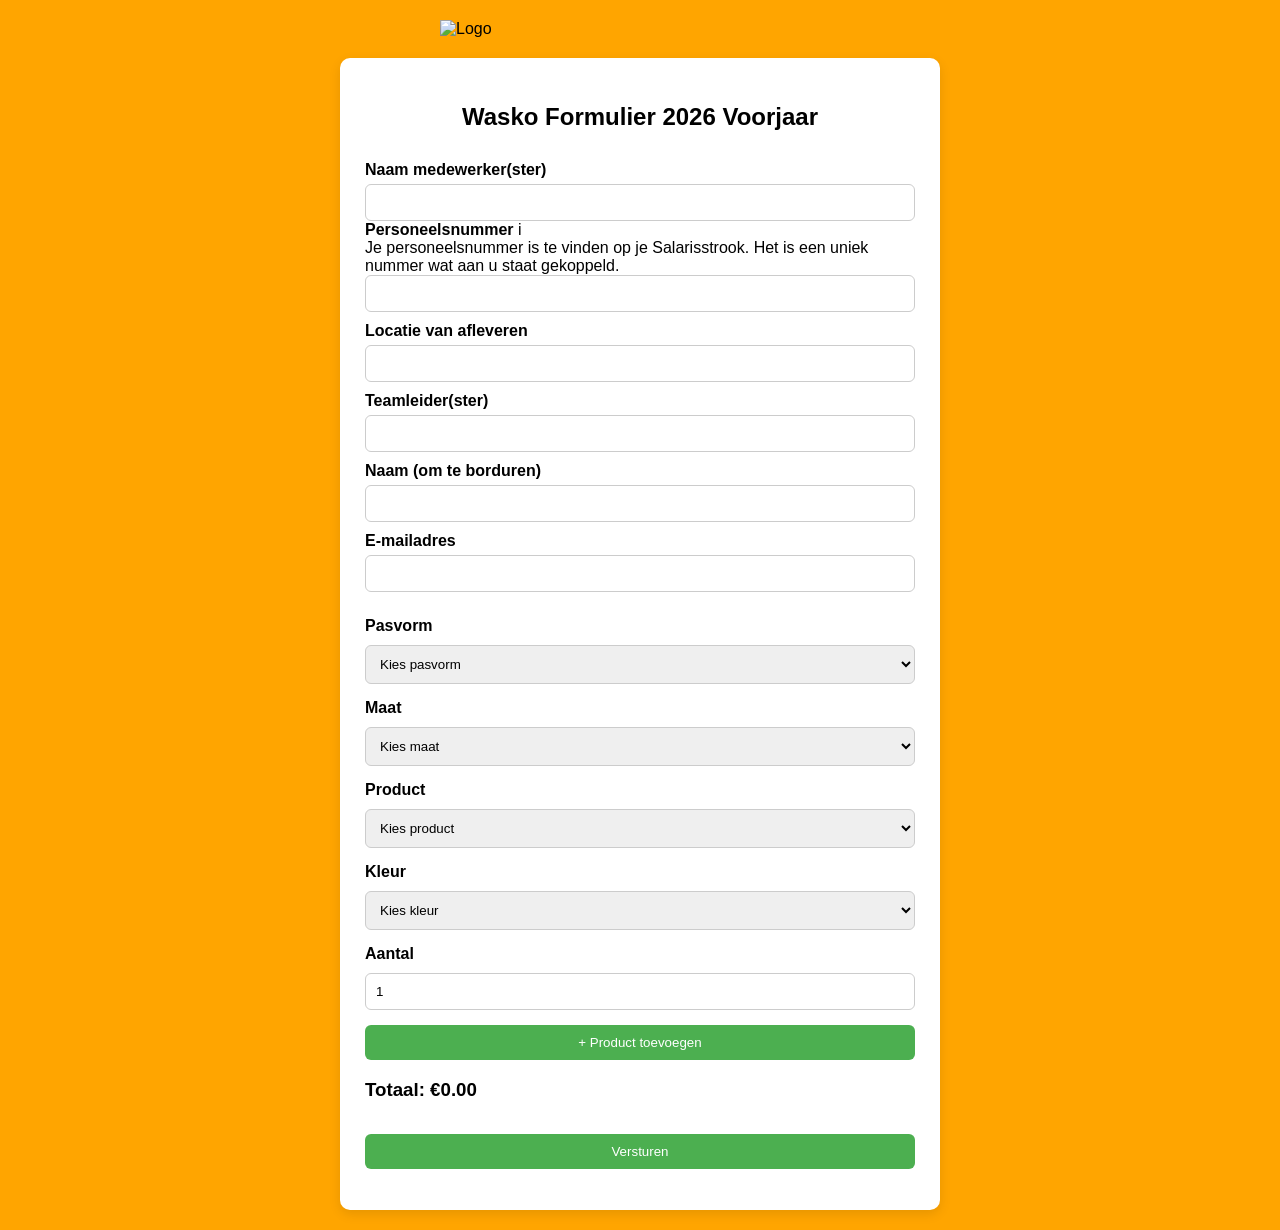
==== index.html @ e5a5cce0 "Add email input and sending delay message Added email input field and a message about sending delay." ====
<!DOCTYPE html>
<html lang="nl">
<head>
  <meta charset="UTF-8">
  <meta name="viewport" content="width=device-width, initial-scale=1.0">
  <title>Wasko Formulier</title>

  <link rel="stylesheet" href="css form jb.css.css">
</head>

<body>

  <div class="logo">
    <img src="https://www.jbbusinesswear.nl/uploads/Logo/JB-Businesswaer_1.png" alt="Logo">
  </div>

  <div class="form-container">

    <h2>Wasko Formulier 2026 Voorjaar</h2>

    <form id="contactForm">

      <label for="naam">Naam medewerker(ster)</label>
      <input type="text" id="naam" name="naam" required>

      <div class="label-row">
        <label for="personeelsnummer">Personeelsnummer</label>

        <span class="info-icon" onclick="toggleInfo(event)">i</span>
      </div>

      <div class="info-box" id="info-personeelsnummer">
        Je personeelsnummer is te vinden op je Salarisstrook. Het is een uniek nummer wat aan u staat gekoppeld.
      </div>
      <input type="text" id="personeelsnummer" name="personeelsnummer" required>

      <label for="afleverloc">Locatie van afleveren</label>
      <input type="text" id="afleverloc" name="afleverloc" required>

      <label for="teamleid">Teamleider(ster)</label>
      <input type="text" id="teamleid" name="teamleid" required>

      <label for="borduurnaam">Naam (om te borduren)</label>
      <input type="text" id="borduurnaam" name="borduurnaam" required>

      <label for="email">E-mailadres</label>
      <input type="email" id="email" name="email" required>

      <div id="products">

        <div class="product-row">

          <label>Pasvorm</label>
          <select name="pasvorm[]" class="pasvormSelect" required>
            <option value="">Kies pasvorm</option>
            <option value="Woman">Woman</option>
            <option value="Unisex">Unisex</option>
          </select>

          <label>Maat</label>
          <select name="maat[]" class="maatSelect" required>
            <option value="">Kies maat</option>
          </select>

          <label>Product</label>
          <select name="product[]" class="productSelect" required>
            <option value="">Kies product</option>
            <option value="Jurkje van Cutter & Buck|71.39">Jurkje van Cutter & Buck</option>
            <!-- <option value="cottover hoody |44.95">Cottover hoody </option> -->
            <option value="fz hoody cottover|51.85">Fz hoody cottover</option>
            <option value="polo korte mouw cottover|20.75">Polo korte mouw cottover</option>
            <option value="polo lange mouw cottover|35.94">Polo lange mouw cottover</option>
            <option value="trui ronde hals cottover|33.03">Trui ronde hals cottover</option>
            <option value="t-shirt lange mouw cottover|20.27">T-shirt lange mouw cottover</option>
            <option value="t-shirt korte mouw cottover|10.35">T-shirt korte mouw cottover</option>
            <!-- <option value="t-shirt korte mouw v-hals cottover|16.40">T-shirt korte mouw v-hals cottover</option> -->
            <option value="fleece printer|37.87">Fleece printer</option>
            <option value="hoody clique|44.95">Hoody clique</option>
            <!-- <option value="overhead printer|44.95">Overhead printer</option> -->
            <option value="javelin printer|48.94">Javelin printer</option>
            <!-- <option value="t-shirt v-hals en rond printer|10.35">T-shirt v-hals en rond printer</option> -->
            <!-- <option value="polo korte mouw printer|20.75">Polo korte mouw printer</option> -->
            <option value="trial printer|60.14">Trial printer</option>
            <option value="expedition printer|60.14">Expedition printer</option>
            <option value="jog printer|79.07">Jog printer</option>
            <!-- <option value="bodywarmer trail printer|60.14">Bodywarmer trail printer</option> -->
            <!-- <option value="t-shirt lange mouw printer|20.27">T-shirt lange mouw printer</option> -->
           <!-- <option value="polo shirt lange mouw printer|35.94">Polo shirt lange mouw printer</option> -->
            <option value="softshell printer|79.07">Softshell printer</option>
            <option value="hemd printer|9.56">Hemd printer</option>

          </select>

          <label>Kleur</label>
          <select name="kleur[]" class="kleurSelect" required>
            <option value="">Kies kleur</option>
            <option value="Zwart">Zwart</option>
            <option value="Blauw">Blauw</option>
            <option value="Rood">Rood</option>
            <option value="Wit">Wit</option>
          </select>

          <label>Aantal</label>
          <input type="number" name="aantal[]" min="1" value="1" required>

          <button type="button" class="removeProduct" style="display:none;">
            Verwijder
          </button>

        </div>

      </div>

      <button type="button" id="addProduct">+ Product toevoegen</button>

      <h3 id="totalPrice">Totaal: €0.00</h3>

      <button type="submit">Versturen</button>

    </form>

    <p id="status"></p>

    <div id="confirmPage" style="display:none;">
      <h2>Controleer bestelling</h2>
      <p>Het verzenden kan even duren graag geduldig.</p>
      <div id="confirmData"></div>
      <button id="confirmSend">Definitief verzenden</button>
      <button id="goBack" type="button">Terug</button>
    </div>

    <div id="afterSubmit" style="display:none;">
      <p>Verzonden!</p>
      <button id="resetBtn" type="button">Opnieuw</button>
    </div>

  </div>

  <script src="JS FORM JB.js"></script>

</body>
</html>
---- css form jb.css.css ----
body {
  font-family: Arial, sans-serif;
  background-color: orange;
  display: flex;
  flex-direction: column;
  align-items: center;
  min-height: 100vh;
  margin: 0;
  padding: 20px;
}

.logo {
  display: flex;
  justify-content: center;
  margin-bottom: 20px;
}

.logo img {
  width: 400px;
  max-width: 100%;
}

.form-container {
  background: white;
  padding: 25px;
  border-radius: 10px;
  width: 100%;
  max-width: 550px;
  box-shadow: 0 4px 12px rgba(0,0,0,0.1);
}

h2 {
  text-align: center;
}

form {
  display: flex;
  flex-direction: column;
}

label {
  margin-top: 10px;
  margin-bottom: 5px;
  font-weight: bold;
}

input,
select {
  padding: 10px;
  border: 1px solid #ccc;
  border-radius: 6px;
}

button {
  margin-top: 15px;
  padding: 10px;
  border: none;
  border-radius: 6px;
  background-color: #4CAF50;
  color: white;
  cursor: pointer;
}

button:hover {
  background-color: #45a049;
}

.product-row {
  display: flex;
  flex-direction: column;
  gap: 5px;
  margin-top: 15px;
}

.product-row hr {
  margin-top: 20px;
}

.removeProduct {
  background-color: red;
}

.removeProduct:hover {
  background-color: darkred;
}
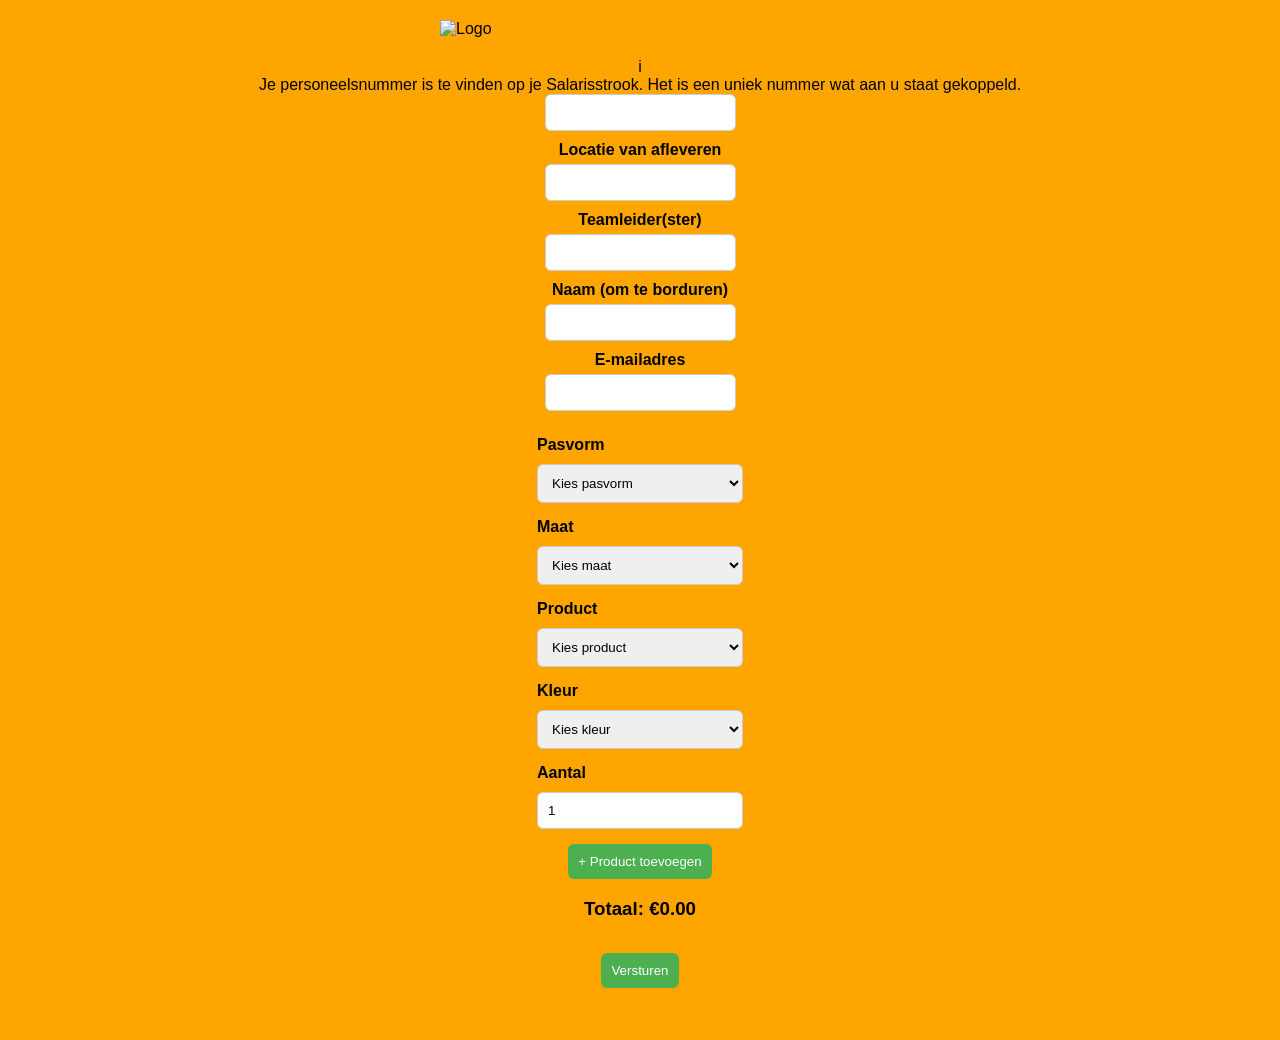
==== commit 92080554: "Remove form container from index.html Removed the form container and its elements from the HTML." ====
--- a/index.html
+++ b/index.html
@@ -9,22 +9,10 @@
 </head>
 
 <body>
-
+<!--test-->
   <div class="logo">
     <img src="https://www.jbbusinesswear.nl/uploads/Logo/JB-Businesswaer_1.png" alt="Logo">
   </div>
-
-  <div class="form-container">
-
-    <h2>Wasko Formulier 2026 Voorjaar</h2>
-
-    <form id="contactForm">
-
-      <label for="naam">Naam medewerker(ster)</label>
-      <input type="text" id="naam" name="naam" required>
-
-      <div class="label-row">
-        <label for="personeelsnummer">Personeelsnummer</label>
 
         <span class="info-icon" onclick="toggleInfo(event)">i</span>
       </div>
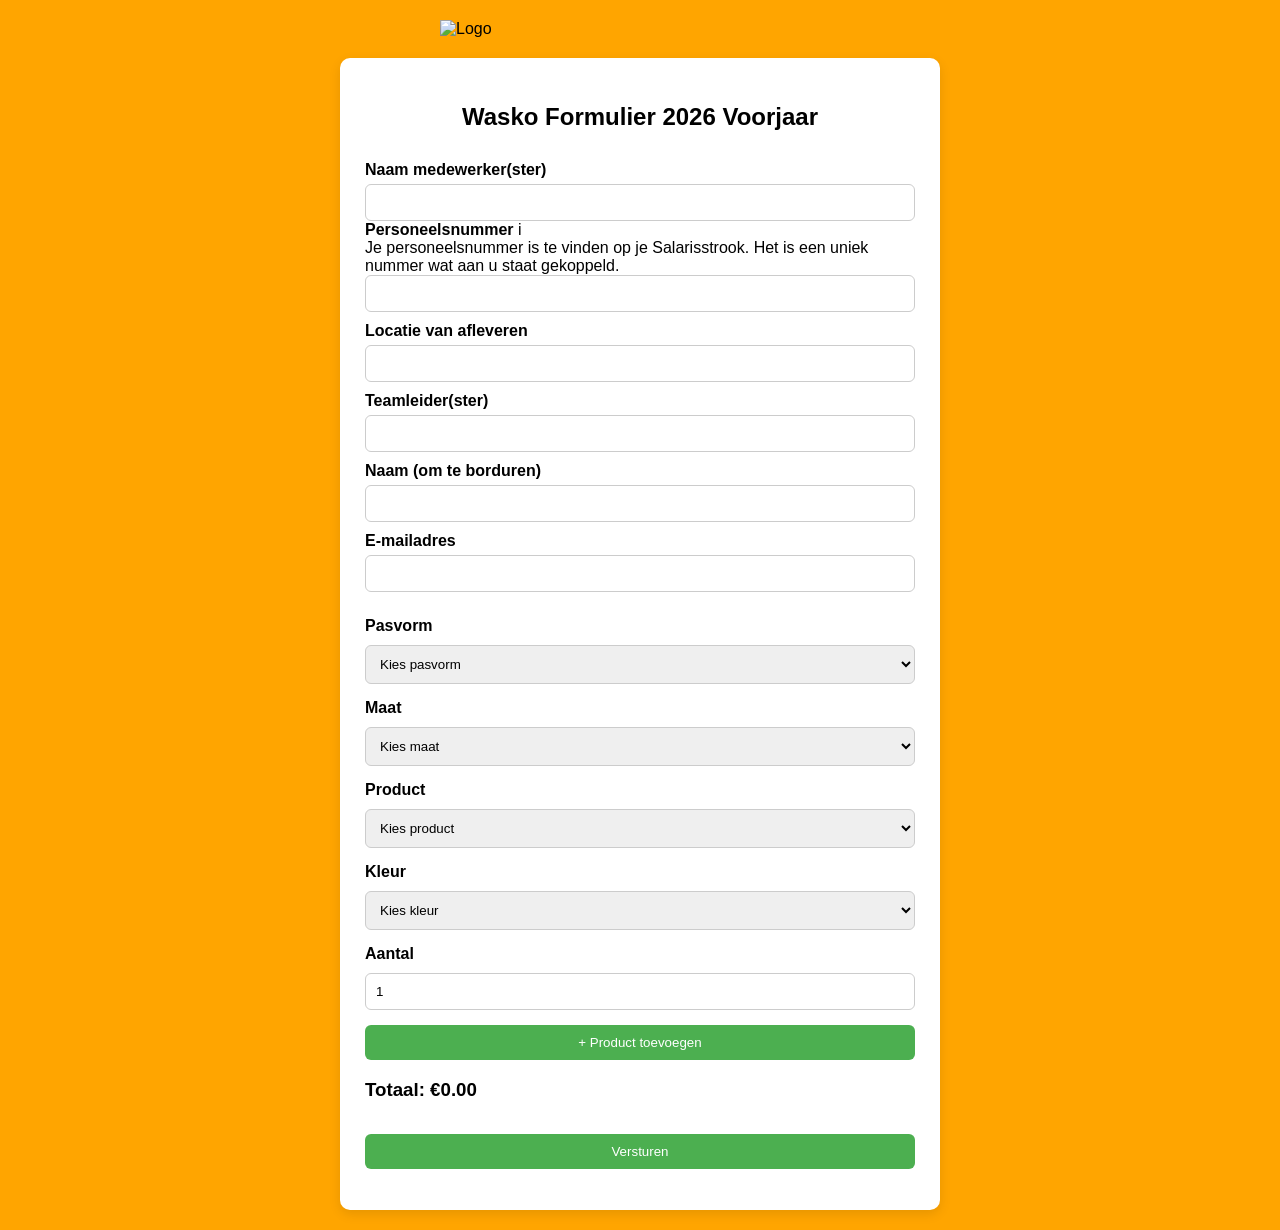
==== commit 112de58d: "Add contact form for employee details Added a form container with a title and input fields for emplo" ====
--- a/index.html
+++ b/index.html
@@ -13,6 +13,18 @@
   <div class="logo">
     <img src="https://www.jbbusinesswear.nl/uploads/Logo/JB-Businesswaer_1.png" alt="Logo">
   </div>
+
+  <div class="form-container">
+
+    <h2>Wasko Formulier 2026 Voorjaar</h2>
+
+    <form id="contactForm">
+
+      <label for="naam">Naam medewerker(ster)</label>
+      <input type="text" id="naam" name="naam" required>
+
+      <div class="label-row">
+        <label for="personeelsnummer">Personeelsnummer</label>
 
         <span class="info-icon" onclick="toggleInfo(event)">i</span>
       </div>
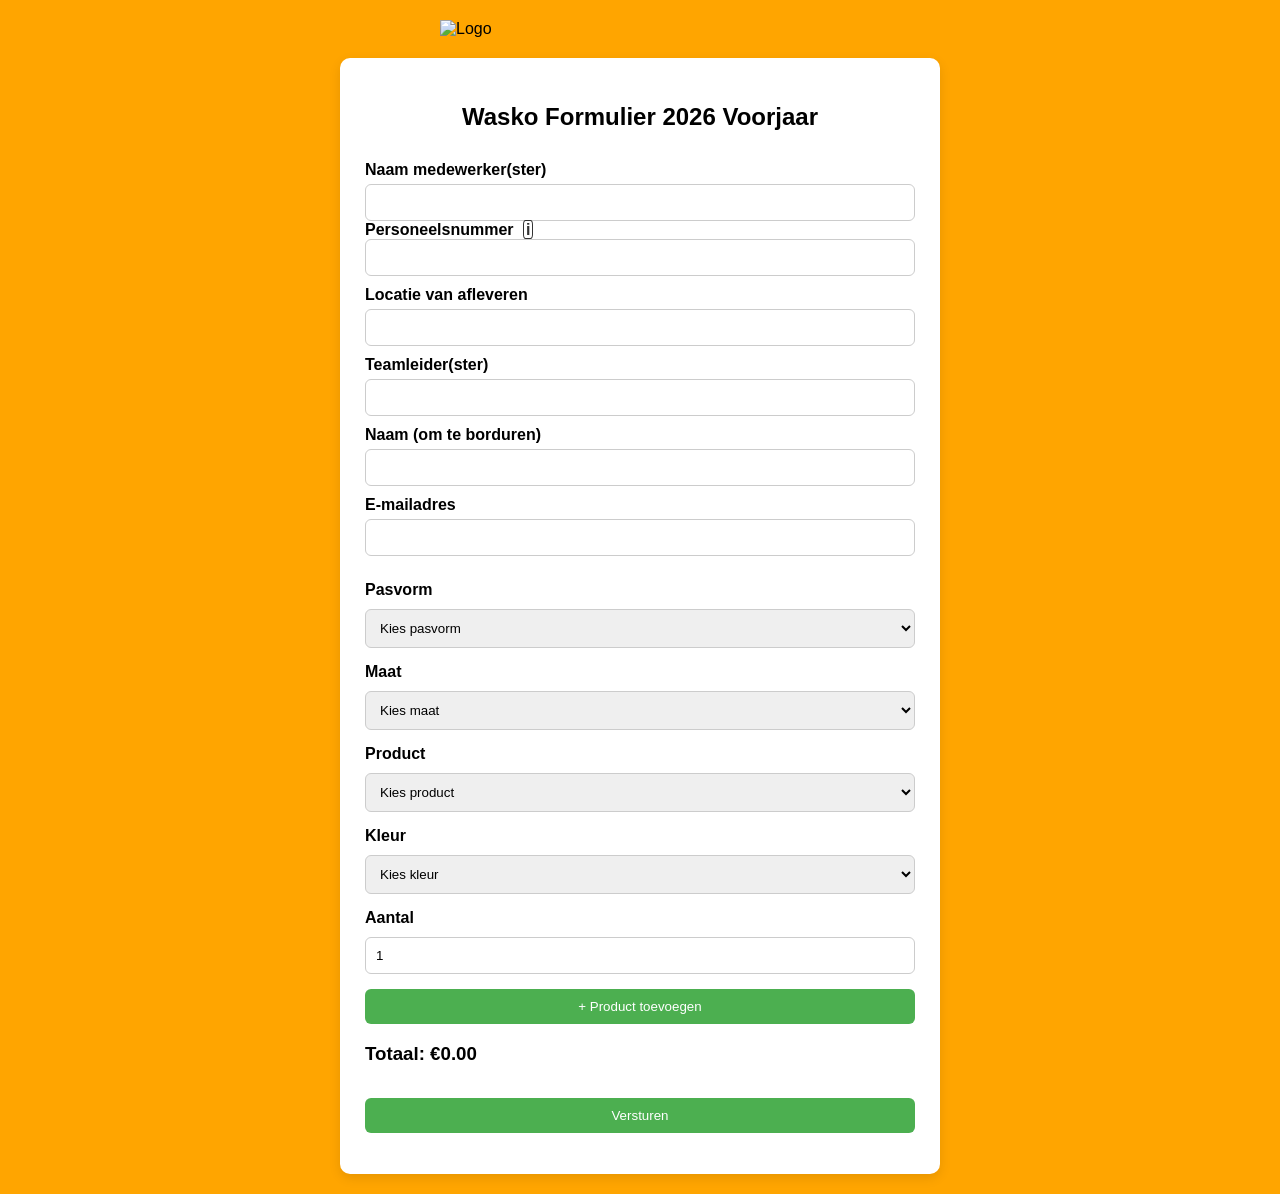
==== commit 12889276: "Fix stylesheet link in index.html" ====
--- a/index.html
+++ b/index.html
@@ -5,7 +5,7 @@
   <meta name="viewport" content="width=device-width, initial-scale=1.0">
   <title>Wasko Formulier</title>
 
-  <link rel="stylesheet" href="css form jb.css.css">
+  <link rel="stylesheet" href="css form jb.css">
 </head>
 
 <body>
--- a/css form jb.css
+++ b/css form jb.css
@@ -0,0 +1,120 @@
+body {
+  font-family: Arial, sans-serif;
+  background-color: orange;
+  background-image: url(https://wasko.nl/wp-content/uploads/2025/02/Middel-2.svg);
+  background-size: 500px;
+  background-repeat: no-repeat;
+  background-position: right center;
+  display: flex;
+  flex-direction: column;
+  align-items: center;
+  min-height: 100vh;
+  margin: 0;
+  padding: 20px;
+}
+
+.logo {
+  display: flex;
+  justify-content: center;
+  margin-bottom: 20px;
+}
+
+.logo img {
+  width: 400px;
+  max-width: 100%;
+}
+
+.form-container {
+  background: white;
+  padding: 25px;
+  border-radius: 10px;
+  width: 100%;
+  max-width: 550px;
+  box-shadow: 0 4px 12px rgba(0,0,0,0.1);
+}
+
+h2 {
+  text-align: center;
+}
+
+form {
+  display: flex;
+  flex-direction: column;
+}
+
+label {
+  margin-top: 10px;
+  margin-bottom: 5px;
+  font-weight: bold;
+}
+
+input,
+select {
+  padding: 10px;
+  border: 1px solid #ccc;
+  border-radius: 6px;
+}
+
+button {
+  margin-top: 15px;
+  padding: 10px;
+  border: none;
+  border-radius: 6px;
+  background-color: #4CAF50;
+  color: white;
+  cursor: pointer;
+}
+
+button:hover {
+  background-color: #45a049;
+}
+
+.product-row {
+  display: flex;
+  flex-direction: column;
+  gap: 5px;
+  margin-top: 15px;
+}
+
+.product-row hr {
+  margin-top: 20px;
+}
+
+.removeProduct {
+  background-color: red;
+}
+
+.removeProduct:hover {
+  background-color: darkred;
+}
+.info-icon {
+  cursor: pointer;
+  margin-left: 5px;
+  font-size: 14px;
+  color: #333;
+  font-weight: bold;
+  font-size: 16px;
+  border:#333 1px solid;
+  border-radius: 25%;
+  width: 60px;
+  padding: 2px;
+  padding-top: 0px;
+  padding-bottom: 0px;
+}
+
+.info-box {
+  display: none;
+  margin: 5px 0 10px 0;
+  padding: 10px;
+  background: #f9f9f9;
+  border: 1px solid #ccc;
+  border-radius: 8px;
+  font-size: 13px;
+
+  position: relative;
+  z-index: 10;
+}
+
+.info-box.show {
+  display: block;
+}
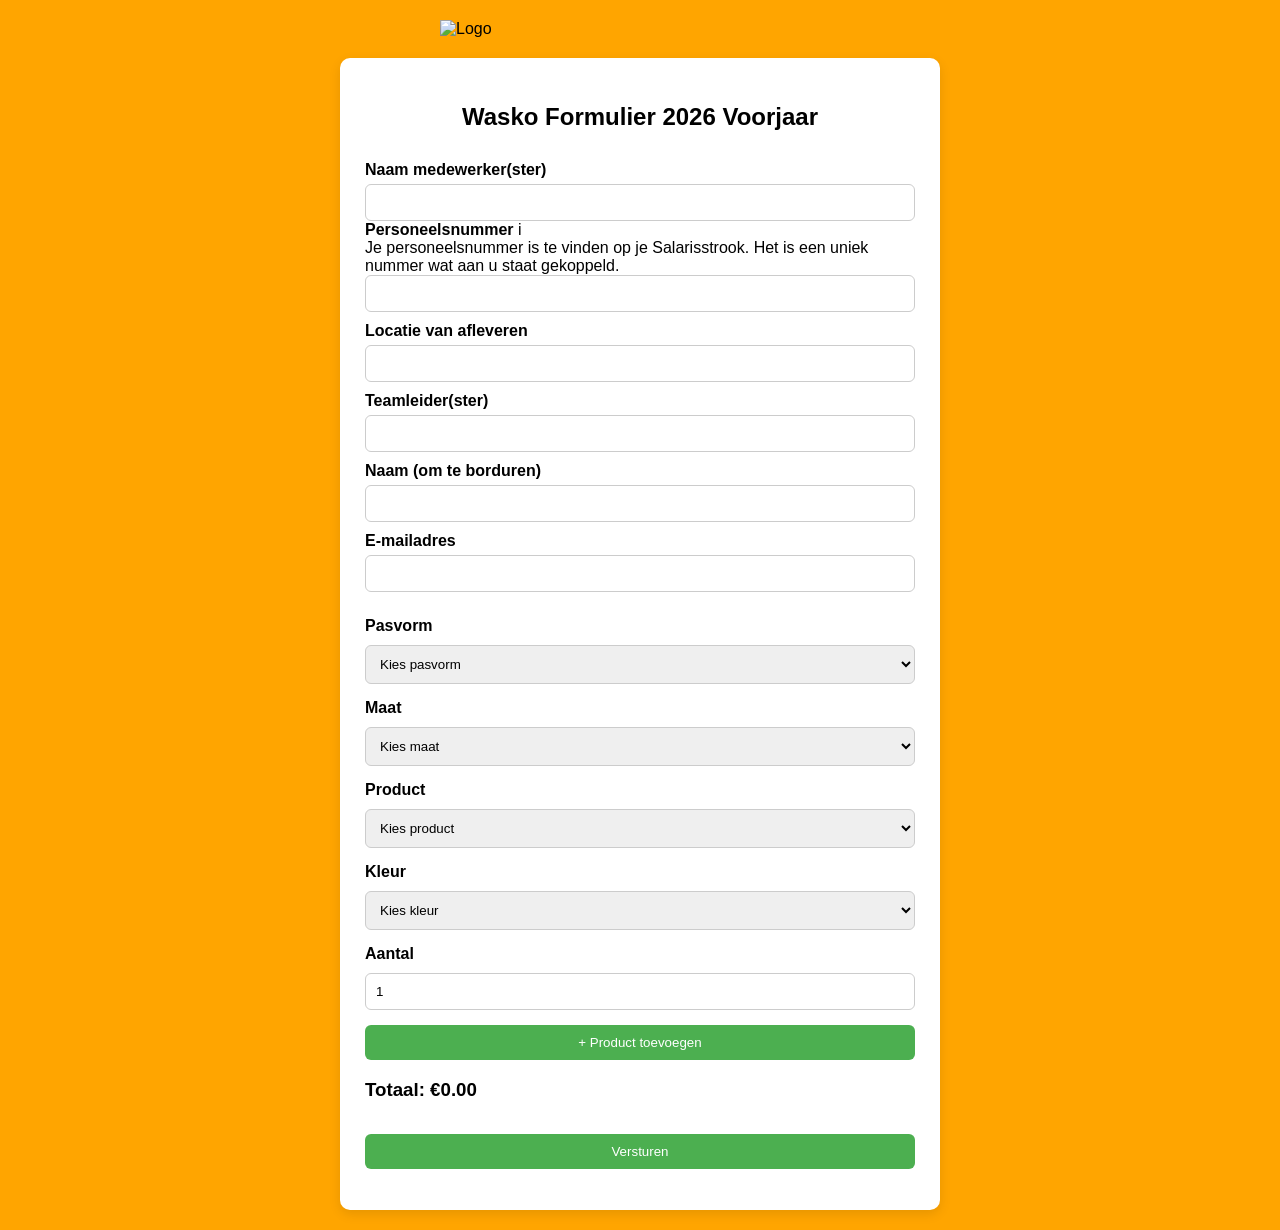
==== commit 24bf73de: "Fix stylesheet link and add newline at end of file" ====
--- a/index.html
+++ b/index.html
@@ -5,11 +5,11 @@
   <meta name="viewport" content="width=device-width, initial-scale=1.0">
   <title>Wasko Formulier</title>
 
-  <link rel="stylesheet" href="css form jb.css">
+  <link rel="stylesheet" href="css form jb.css.css">
 </head>
 
 <body>
-<!--test-->
+
   <div class="logo">
     <img src="https://www.jbbusinesswear.nl/uploads/Logo/JB-Businesswaer_1.png" alt="Logo">
   </div>
--- a/css form jb.css.css
+++ b/css form jb.css.css
@@ -0,0 +1,85 @@
+body {
+  font-family: Arial, sans-serif;
+  background-color: orange;
+  display: flex;
+  flex-direction: column;
+  align-items: center;
+  min-height: 100vh;
+  margin: 0;
+  padding: 20px;
+}
+
+.logo {
+  display: flex;
+  justify-content: center;
+  margin-bottom: 20px;
+}
+
+.logo img {
+  width: 400px;
+  max-width: 100%;
+}
+
+.form-container {
+  background: white;
+  padding: 25px;
+  border-radius: 10px;
+  width: 100%;
+  max-width: 550px;
+  box-shadow: 0 4px 12px rgba(0,0,0,0.1);
+}
+
+h2 {
+  text-align: center;
+}
+
+form {
+  display: flex;
+  flex-direction: column;
+}
+
+label {
+  margin-top: 10px;
+  margin-bottom: 5px;
+  font-weight: bold;
+}
+
+input,
+select {
+  padding: 10px;
+  border: 1px solid #ccc;
+  border-radius: 6px;
+}
+
+button {
+  margin-top: 15px;
+  padding: 10px;
+  border: none;
+  border-radius: 6px;
+  background-color: #4CAF50;
+  color: white;
+  cursor: pointer;
+}
+
+button:hover {
+  background-color: #45a049;
+}
+
+.product-row {
+  display: flex;
+  flex-direction: column;
+  gap: 5px;
+  margin-top: 15px;
+}
+
+.product-row hr {
+  margin-top: 20px;
+}
+
+.removeProduct {
+  background-color: red;
+}
+
+.removeProduct:hover {
+  background-color: darkred;
+}
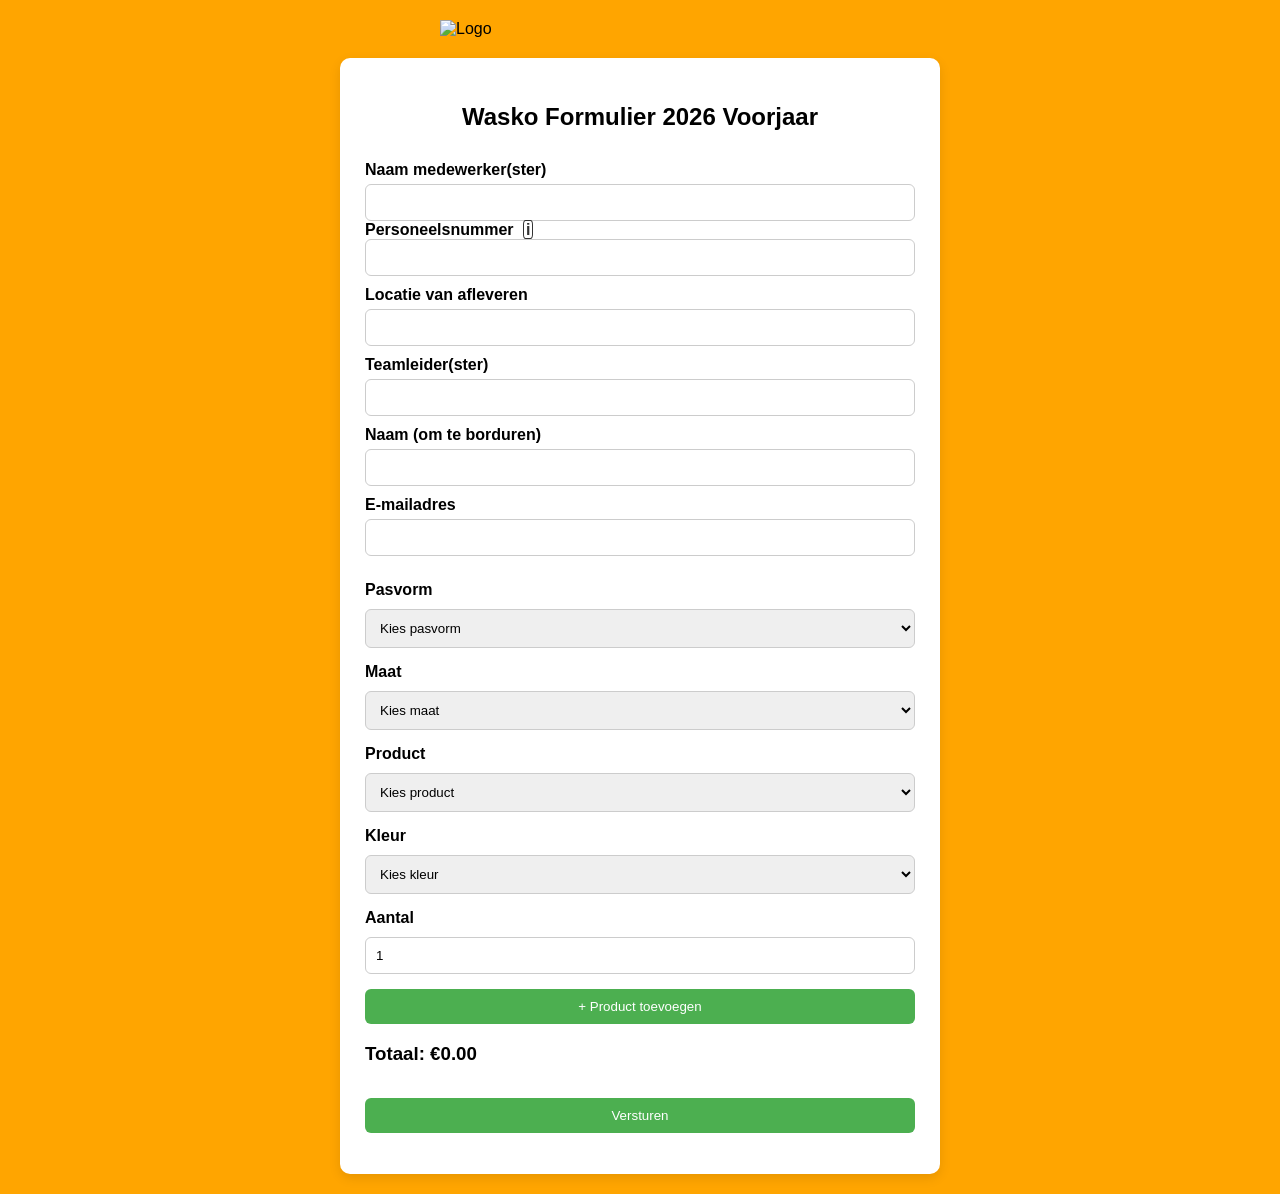
==== commit 800d8ef9: "Fix stylesheet link in index.html" ====
--- a/index.html
+++ b/index.html
@@ -5,7 +5,7 @@
   <meta name="viewport" content="width=device-width, initial-scale=1.0">
   <title>Wasko Formulier</title>
 
-  <link rel="stylesheet" href="css form jb.css.css">
+  <link rel="stylesheet" href="css form jb.css">
 </head>
 
 <body>
--- a/css form jb.css
+++ b/css form jb.css
@@ -0,0 +1,120 @@
+body {
+  font-family: Arial, sans-serif;
+  background-color: orange;
+  background-image: url(https://wasko.nl/wp-content/uploads/2025/02/Middel-2.svg);
+  background-size: 500px;
+  background-repeat: no-repeat;
+  background-position: right center;
+  display: flex;
+  flex-direction: column;
+  align-items: center;
+  min-height: 100vh;
+  margin: 0;
+  padding: 20px;
+}
+
+.logo {
+  display: flex;
+  justify-content: center;
+  margin-bottom: 20px;
+}
+
+.logo img {
+  width: 400px;
+  max-width: 100%;
+}
+
+.form-container {
+  background: white;
+  padding: 25px;
+  border-radius: 10px;
+  width: 100%;
+  max-width: 550px;
+  box-shadow: 0 4px 12px rgba(0,0,0,0.1);
+}
+
+h2 {
+  text-align: center;
+}
+
+form {
+  display: flex;
+  flex-direction: column;
+}
+
+label {
+  margin-top: 10px;
+  margin-bottom: 5px;
+  font-weight: bold;
+}
+
+input,
+select {
+  padding: 10px;
+  border: 1px solid #ccc;
+  border-radius: 6px;
+}
+
+button {
+  margin-top: 15px;
+  padding: 10px;
+  border: none;
+  border-radius: 6px;
+  background-color: #4CAF50;
+  color: white;
+  cursor: pointer;
+}
+
+button:hover {
+  background-color: #45a049;
+}
+
+.product-row {
+  display: flex;
+  flex-direction: column;
+  gap: 5px;
+  margin-top: 15px;
+}
+
+.product-row hr {
+  margin-top: 20px;
+}
+
+.removeProduct {
+  background-color: red;
+}
+
+.removeProduct:hover {
+  background-color: darkred;
+}
+.info-icon {
+  cursor: pointer;
+  margin-left: 5px;
+  font-size: 14px;
+  color: #333;
+  font-weight: bold;
+  font-size: 16px;
+  border:#333 1px solid;
+  border-radius: 25%;
+  width: 60px;
+  padding: 2px;
+  padding-top: 0px;
+  padding-bottom: 0px;
+}
+
+.info-box {
+  display: none;
+  margin: 5px 0 10px 0;
+  padding: 10px;
+  background: #f9f9f9;
+  border: 1px solid #ccc;
+  border-radius: 8px;
+  font-size: 13px;
+
+  position: relative;
+  z-index: 10;
+}
+
+.info-box.show {
+  display: block;
+}
